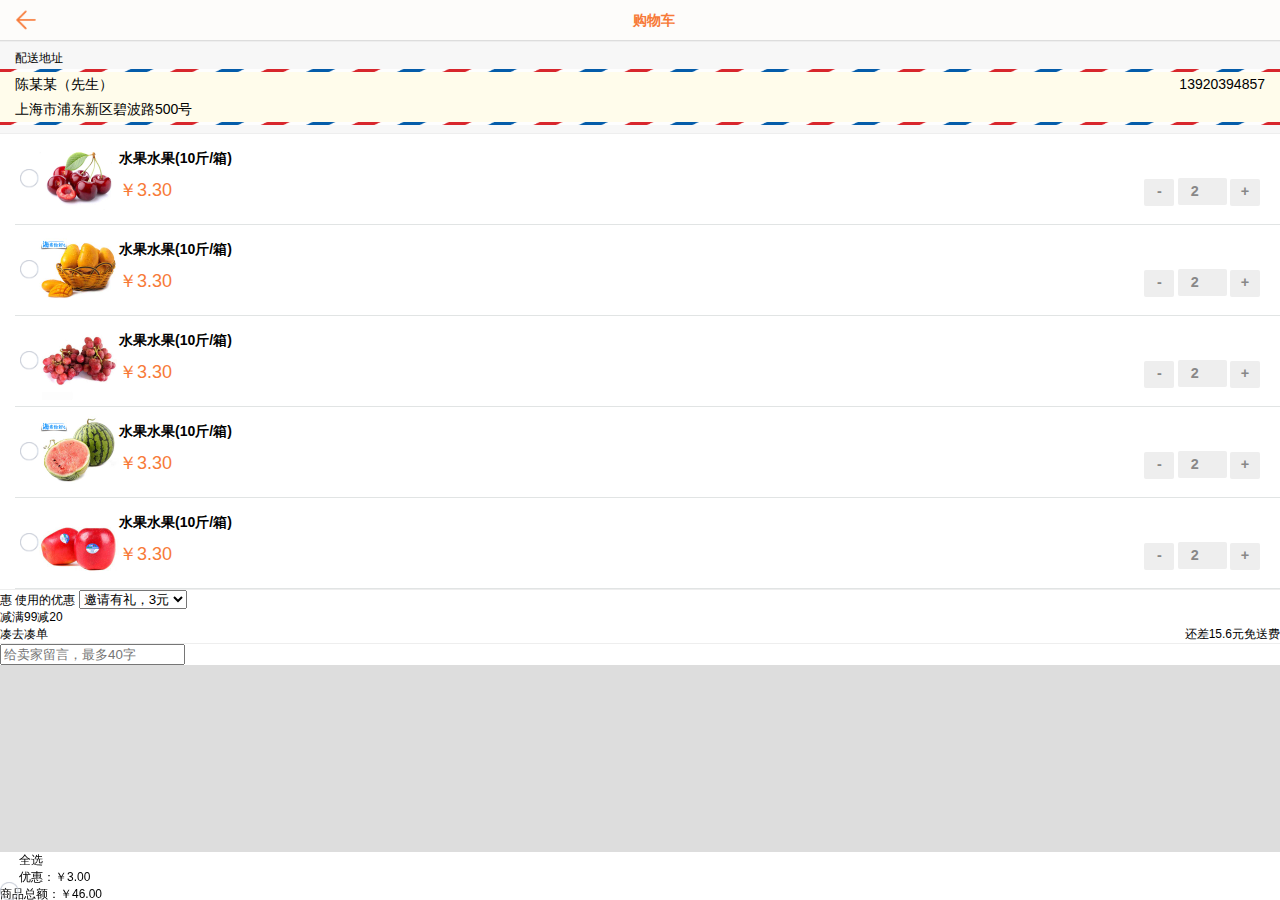
==== views/cart.html @ bbb14d95 "cart" ====
<!DOCTYPE html>
<html lang="zh">
<head>
    <meta charset="UTF-8">
    <meta name="viewport" content="width=device-width, initial-scale=1.0, maximum-scale=1.0, user-scalable=0">
    <meta name="apple-mobile-web-app-capable" content="yes"/>
    <meta name="format-detection" content="telephone=no"/>
    <link rel="stylesheet" href="../assets/css/reset.css">
    <link rel="stylesheet" href="../assets/css/style.css">
    <link rel="stylesheet" href="../libs/icheck/orange.css">

    <title>购物车</title>
</head>
<body>
<div class="header">
    <span class="ico ico-back pull-left"></span>
    <h3>购物车</h3>
</div>

<section class="delivery-wrapper">
    <p class="title">配送地址</p>
    <div class="delivery">
        <span class="name">陈某某（先生）</span>
        <span class="tel pull-right">13920394857</span>
        <span class="address clearfix">上海市浦东新区碧波路500号</span>
    </div>
</section>

<section class="cart-goods">
    <div class="cart-good clearfix">
        <input type="checkbox" class="select-single">
        <img src="../assets/img/570.jpg" alt="">
        <h3>水果水果(10斤/箱)</h3>
        <p class="price main-color">￥3.30</p>
        <div class="cart-btn-group">
            <span class="minus">-</span>
            <input class="quantity" type="number" value="2">
            <span class="plus">+</span>
        </div>
    </div>
    <div class="cart-good clearfix">
        <input type="checkbox" class="select-single">
        <img src="../assets/img/3427.jpg" alt="">
        <h3>水果水果(10斤/箱)</h3>
        <p class="price main-color">￥3.30</p>
        <div class="cart-btn-group">
            <span class="minus">-</span>
            <input class="quantity" type="number" value="2">
            <span class="plus">+</span>
        </div>
    </div>
    <div class="cart-good clearfix">
        <input type="checkbox" class="select-single">
        <img src="../assets/img/2932.jpg" alt="">
        <h3>水果水果(10斤/箱)</h3>
        <p class="price main-color">￥3.30</p>
        <div class="cart-btn-group">
            <span class="minus">-</span>
            <input class="quantity" type="number" value="2">
            <span class="plus">+</span>
        </div>
    </div>
    <div class="cart-good clearfix">
        <input type="checkbox" class="select-single">
        <img src="../assets/img/1264.jpg" alt="">
        <h3>水果水果(10斤/箱)</h3>
        <p class="price main-color">￥3.30</p>
        <div class="cart-btn-group">
            <span class="minus">-</span>
            <input class="quantity" type="number" value="2">
            <span class="plus">+</span>
        </div>
    </div>
    <div class="cart-good clearfix">
        <input type="checkbox" class="select-single">
        <img src="../assets/img/993.jpg" alt="">
        <h3>水果水果(10斤/箱)</h3>
        <p class="price main-color">￥3.30</p>
        <div class="cart-btn-group">
            <span class="minus">-</span>
            <input class="quantity" type="number" value="2">
            <span class="plus">+</span>
        </div>
    </div>
</section>

<section class="coupon">
    <ul>
        <li><span>惠</span> 使用的优惠 <select name="" id="">
            <option value="0">邀请有礼，3元</option>
        </select></li>
        <li><span>减</span>满99减20</li>
        <li><span>凑</span>去凑单 <span class="pull-right">还差15.6元免送费</span></li>
    </ul>
</section>

<section>
    <input type="text" placeholder="给卖家留言，最多40字">
</section>

<footer class="cart-footer">
    <input type="checkbox"><span>全选</span>
    <div>
        <p>优惠：￥3.00</p>
        <p>商品总额：￥46.00</p>
        <a href="" class="btn">去结算</a>
    </div>
</footer>

<script src="../libs/zepto/zepto.js"></script>
<!--<script src="../libs/jquery/dist/jquery.js"></script>-->
<script src="../libs/icheck/icheck.min.js"></script>
<script>
    $("input[type = checkbox]").iCheck({
        checkboxClass: 'icheckbox_square-orange',
        radioClass: 'iradio_square-orange',
//            increaseArea: '20%' // optional
    });

</script>
</body>
</html>
---- assets/css/style.css ----
body {
    background: #ddd;
    font-size: 12px;
}

header, .header {
    padding: 0 12px;
    height: 40px;
    line-height: 40px;
    text-align: center;
    color: #f77a38;
    background: #fdfcfa;
    border-bottom: 1px solid #ddd;
}

header a {
    height: inherit;
    font-size: 17px;
    color: #f77a38
}

.main-color, .active {
    color: #f77a38
}

.main-bg {
    color: #fff;
    background: #f77a38;
}

.ico {
    position: relative;
    top: 6px;
    display: inline-block;
    width: 28px;
    height: 28px;
    background: url('../img/icons.png');
    background-size: 100%;
}

.ico-message {
    background-position: 0 -28px;
}

.ico-back {
    background-position: 0 -308px;
}

.ico-search {
    position: absolute;
    top: 5px;
    z-index: 20;
    left: 5px;
    width: 20px;
    height: 20px;
    background: url('../img/icons.png') 0 -200px;
    background-size: 100%;
}

header .input-wrapper {
    position: relative;
    width: 60%;
    margin-top: 4px;
    display: inline-block;
    height: 30px;
    background: #fff;
    border: 1px solid #ddd;
    border-radius: 4px;
}

header input {
    position: absolute;
    font-size: 1.2em;
    width: 100%;
    padding-left: 30px;
    left: 0;
    height: 30px;
    border: 0;
}

.swiper-container {
    width: 640px;
    height: 310px;
}

.one {
    background: url('../img/banner1.jpg');
    background-size: 100%;
}

.two {
    background: url('../img/banner2.jpg');
    background-size: 100%;
}

.three {
    background: url('../img/banner3.jpg');
    background-size: 100%;
}

section {
    background: #fff;
    border-top: 1px solid #eee;
}

.menus {
    padding: 10px;
}

.menus a {
    display: inline-block;
    color: #333;
}

.menus li, .footer-menus li {
    float: left;
    width: 25%;
}

.menu {
    display: inline-block;
    width: 40px;
    height: 40px;
    background: url('../img/menu.png');
    background-size: 100%;
}

.menu-fruit {
    background-position: 0 -40px;
}

.menu-groupon {
    background-position: 0 -80px;
}

.menu-buyget {
    background-position: 0 -120px;
}

.ad {
    background: #eee;
    padding: 8px;
}

.marquee-sec {
    padding: 5px 10px;
    border-top: 1px solid #eee;
}

.notice {
    display: inline-block;
    padding: 0 3px;
    height: 20px;
    line-height: 20px;
}

.marquee-box {
    padding-left: 10px;
    height: 20px;
    line-height: 20px;
    overflow: hidden;
}

.marquee a {
    display: block;
    white-space: nowrap;
    text-overflow: ellipsis;
    overflow: hidden;
    color: #333;
}

.section-title {
    position: relative;
    padding: 5px 10px;
    height: 24px;
    line-height: 24px;
}

.section-title p {
    float: left;
    font-size: 18px;
}

.second-kill-goods {
    white-space: nowrap;
    overflow: scroll;
    padding-bottom: 5px;
}

.second-kill-goods img {
    width: 90%;
}

.second-kill-goods li {
    display: inline-block;
    width: 25%;
}

.second-kill-goods a {
    display: block;
    color: #333;
}

footer {
    border-top: 1px solid #ddd;
    background: #fff;
    height: 48px;
    position: fixed;
    bottom: 0;
    left: 0;
    right: 0;
}

.footer-menu {
    position: relative;
    top: 4px;
    display: inline-block;
    width: 28px;
    height: 28px;
    background: url('../img/icons.png');
    background-size: 100%;
}

.menu-home {
    background-position: 0 -196px;
}

.active .menu-home {
    background-position: 0 -168px;
}

.menu-cate {
    background-position: 0 -140px;
}

.active .menu-cate {
    background-position: 0 -112px;
}

.menu-cart {
    background-position: 0 -84px;
}

.active .menu-cart {
    background-position: 0 -56px;
}

.menu-me {
    background-position: 0 -252px;
}

.active .menu-me {
    background-position: 0 -224px;
}

footer a {
    display: block;
    color: #333;
}

.recomend {
    border-bottom: 1px solid #eee;
}

.good-desc {
    color: gray;
    font-size: 0.8em;
}

.good {
    width: 50%;
    float: left;
    position: relative;
    font-size: 16px;
}

.good a {
    display: block;
    border-top: 1px solid #eee;
    color: #333;
}

.good p {
    height: 18px;
    line-height: 18px;
}

.good:nth-child(even) a {
    border-right: 1px solid #eee;
}

s {
    margin-left: 4px;
    color: #333;
    font-size: 0.6em;
}

.ico-cart {
    position: absolute;
    border-radius: 2px;
    bottom: 60px;
    right: 5%;
    width: 25px;
    height: 25px;
    font-weight: 600;
    color: #888;
    font-size: 1.2em;
    background: #eee;
}

.time_left {
    /*display: none;*/
    position: absolute;
    right: 2.66666667%;
    top: 8px;
    z-index: 1;
    height: 20px;
    line-height: 20px;
    font-size: 0
}

.time_left .text {
    vertical-align: middle;
    font-size: 12px;
    color: #666
}

.time_left .num {
    position: relative;
    display: inline-block;
    width: 22px;
    height: 20px;
    margin: 0 3px;
    text-align: center;
    font-size: 14px;
    vertical-align: middle;
    color: #fff
}

.time_left .num:before, .time_left .num:after {
    content: '';
    position: absolute;
    left: 0;
    z-index: -1;
    width: 100%;
    height: 10px;
}

.time_left .num:before {
    top: 0;
    -webkit-border-radius: 4px 4px 0 0;
    border-radius: 4px 4px 0 0;
    background-color: #a3a3a3
}

.time_left .num:after {
    top: 10px;
    -webkit-border-radius: 0 0 4px 4px;
    border-radius: 0 0 4px 4px;
    background-color: #b6b6b6
}

.time_left .dot {
    position: relative;
    display: inline-block;
    width: 3px;
    height: 12px;
    vertical-align: middle
}

.time_left .dot:before, .time_left .dot:after {
    content: '';
    position: absolute;
    left: 0;
    width: 3px;
    height: 3px;
    -webkit-border-radius: 50%;
    border-radius: 50%;
    background-color: #bdbdbd
}

.time_left .dot:before {
    top: 0
}

.time_left .dot:after {
    bottom: 0
}

.main {
    margin-bottom: 58px;
}

/*cate.html*/
.cate-wrapper {
    width: 100% !important;
}

.cates {
    width: 25%;
    float: left;
    height: 100%;
    overflow: auto;
}

.active-cate {
    color: #f77a38;
    background: #fff;
}

.cates li {
    text-align: center;
    height: 40px;
    line-height: 40px;
}

.cate-goods {
    float: left;
    width: 75%;
    background: #fff;
    height: 100%;
    overflow: auto;
}

.cate-good {
    position: relative;
    border-bottom: 1px solid #ddd;
}

.cate-good img {
    float: left;
    width: 80px;
    height: 80px;
    padding: 5px;
}

.cate-good h3 {
    font-size: 14px;
    margin: 10px 0 2px;
}

.cate-good .price {
    position: absolute;
    bottom: 4px;
    left: 90px;
    font-size: 16px;
}

.cate-cart {
    position: absolute;
    border-radius: 2px;
    text-align: center;
    right: 5%;
    bottom: 5%;
    width: 25px;
    height: 25px;
    line-height: 25px;
    font-weight: 600;
    color: #888;
    font-size: 1.2em;
    background: #eee;
}

/*search.html*/

.search-main {
    padding: 0 15px;
    color: #909090;
}

.search-tag span {
    color: #4e4e4e;
    background: #fff;
    border: 1px solid #bbb;
    border-radius: 20px;
    padding: 0px 12px;
    margin: 5px;
    white-space: nowrap;
    font-size: 1.2em;
    height: 30px;
    line-height: 30px;
    display: inline-block;
}

.header h3 {
    margin: 0;
}

/*cart.html*/
.delivery-wrapper {
    background: #f7f7f7;
    padding: 8px 0;
}

.delivery-wrapper .title {
    padding-left: 15px;
    margin-bottom: 2px;
}

.delivery {
    font-size: 14px;
    line-height: 25px;
    background: #fffceb;
    padding: 0 15px;
    border-top: 3px solid transparent;
    border-bottom: 3px solid transparent;
    border-image: url('../img/envelope.png') 20 stretch;
}

.cart-goods {
    padding-left: 15px;
}

.cart-good {
    position: relative;
    border-bottom: 1px solid #e1e4e4;
    padding: 5px;
}

.cart-good h3 {
    margin: 10px;
}

.select-single {
    float: left;
}

.cart-good img {
    width: 80px;
    height: 80px;
    float: left;
}

.cart-good .price{
    font-size: 1.5em;
}

.cart-btn-group{
    position: absolute;
    right: 20px;
    bottom: 18px;
}

.cart-good .plus, .cart-good .minus, .cart-good .quantity {
    border-radius: 2px;
    text-align: center;
    display: inline-block;
    width: 30px;
    height: 27px;
    line-height: 25px;
    font-weight: 600;
    color: #888;
    font-size: 1.2em;
    background: #eee;
}

.cart-good .quantity {
    border: 0;
    width: 45px;
    height: 25px;
}

.icheckbox_square-orange{
    float: left;
    top: 30px;
}
---- libs/icheck/orange.css ----
/* iCheck plugin Square skin, blue
----------------------------------- */
.icheckbox_square-orange,
.iradio_square-orange {
    display: inline-block;
    *display: inline;
    vertical-align: middle;
    margin: 0;
    padding: 0;
    width: 19px;
    height: 19px;
    background: url(orange.png) no-repeat;
    background-size:200px;
    border: none;
    cursor: pointer;
}

.icheckbox_square-orange {
    background-position: 0 0;
}
.icheckbox_square-orange.hover {
    background-position: -20px 0;
}
.icheckbox_square-orange.checked {
    background-position: -40px 0;
}
.icheckbox_square-orange.disabled {
    background-position: -60px 0;
    cursor: default;
}
.icheckbox_square-orange.checked.disabled {
    background-position: -80px 0;
}

.iradio_square-orange {
    background-position: -100px 0;
}
.iradio_square-orange.hover {
    background-position: -120px 0;
}
.iradio_square-orange.checked {
    background-position: -140px 0;
}
.iradio_square-orange.disabled {
    background-position: -160px 0;
    cursor: default;
}
.iradio_square-orange.checked.disabled {
    background-position: -180px 0;
}

/* HiDPI support */
@media (-o-min-device-pixel-ratio: 5/4), (-webkit-min-device-pixel-ratio: 1.25), (min-resolution: 120dpi), (min-resolution: 1.25dppx) {
    .icheckbox_square-orange,
    .iradio_square-orange {
        background-image: url(orange@2x.png);
        -webkit-background-size: 200px 20px;
        background-size: 200px 20px;
    }
}
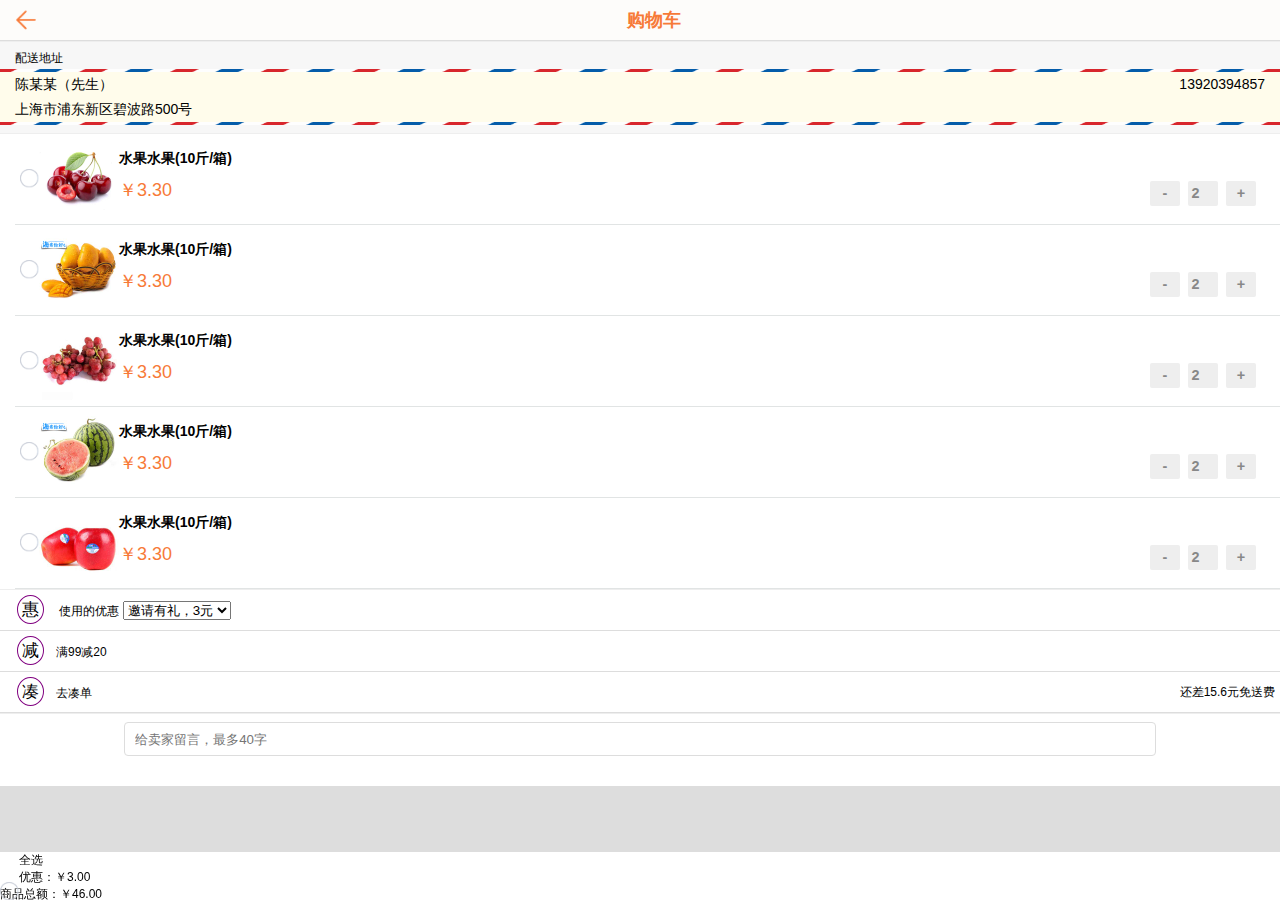
==== commit dec4b683: "cart" ====
--- a/views/cart.html
+++ b/views/cart.html
@@ -14,7 +14,7 @@
 <body>
 <div class="header">
     <span class="ico ico-back pull-left"></span>
-    <h3>购物车</h3>
+    <h2>购物车</h2>
 </div>
 
 <section class="delivery-wrapper">
@@ -86,15 +86,15 @@
 
 <section class="coupon">
     <ul>
-        <li><span>惠</span> 使用的优惠 <select name="" id="">
+        <li><span class="text-ico">惠</span> 使用的优惠 <select name="" id="">
             <option value="0">邀请有礼，3元</option>
         </select></li>
-        <li><span>减</span>满99减20</li>
-        <li><span>凑</span>去凑单 <span class="pull-right">还差15.6元免送费</span></li>
+        <li><span class="text-ico">减</span>满99减20</li>
+        <li><span class="text-ico">凑</span>去凑单 <span class="pull-right">还差15.6元免送费</span></li>
     </ul>
 </section>
 
-<section>
+<section class="message">
     <input type="text" placeholder="给卖家留言，最多40字">
 </section>
 
--- a/assets/css/style.css
+++ b/assets/css/style.css
@@ -483,7 +483,7 @@
     display: inline-block;
 }
 
-.header h3 {
+.header h2 {
     margin: 0;
 }
 
@@ -540,14 +540,17 @@
     position: absolute;
     right: 20px;
     bottom: 18px;
+    height: 25px;
 }
 
 .cart-good .plus, .cart-good .minus, .cart-good .quantity {
+    margin:0 4px;
+    float: left;
     border-radius: 2px;
     text-align: center;
     display: inline-block;
     width: 30px;
-    height: 27px;
+    height: 100%;
     line-height: 25px;
     font-weight: 600;
     color: #888;
@@ -557,8 +560,8 @@
 
 .cart-good .quantity {
     border: 0;
-    width: 45px;
     height: 25px;
+    padding: 0;
 }
 
 .icheckbox_square-orange{
@@ -566,4 +569,32 @@
     top: 30px;
 }
 
-
+.message{
+    margin-bottom: 48px;
+    padding: 8px 4px 30px 4px;
+    text-align: center;
+}
+
+.message input{
+    width: 80%;
+    height: 30px;
+    border: 1px solid #ddd;
+    border-radius: 4px;
+    padding-left: 10px;
+}
+
+.coupon li{
+    line-height: 30px;
+    height: 30px;
+    padding: 5px;
+    border-bottom: 1px solid #ddd;
+}
+
+.coupon .text-ico{
+    border: 1px solid purple;
+    border-radius: 50%;
+    padding: 4px;
+    font-size: 1.4em;
+    margin: 0px 12px;
+}
+
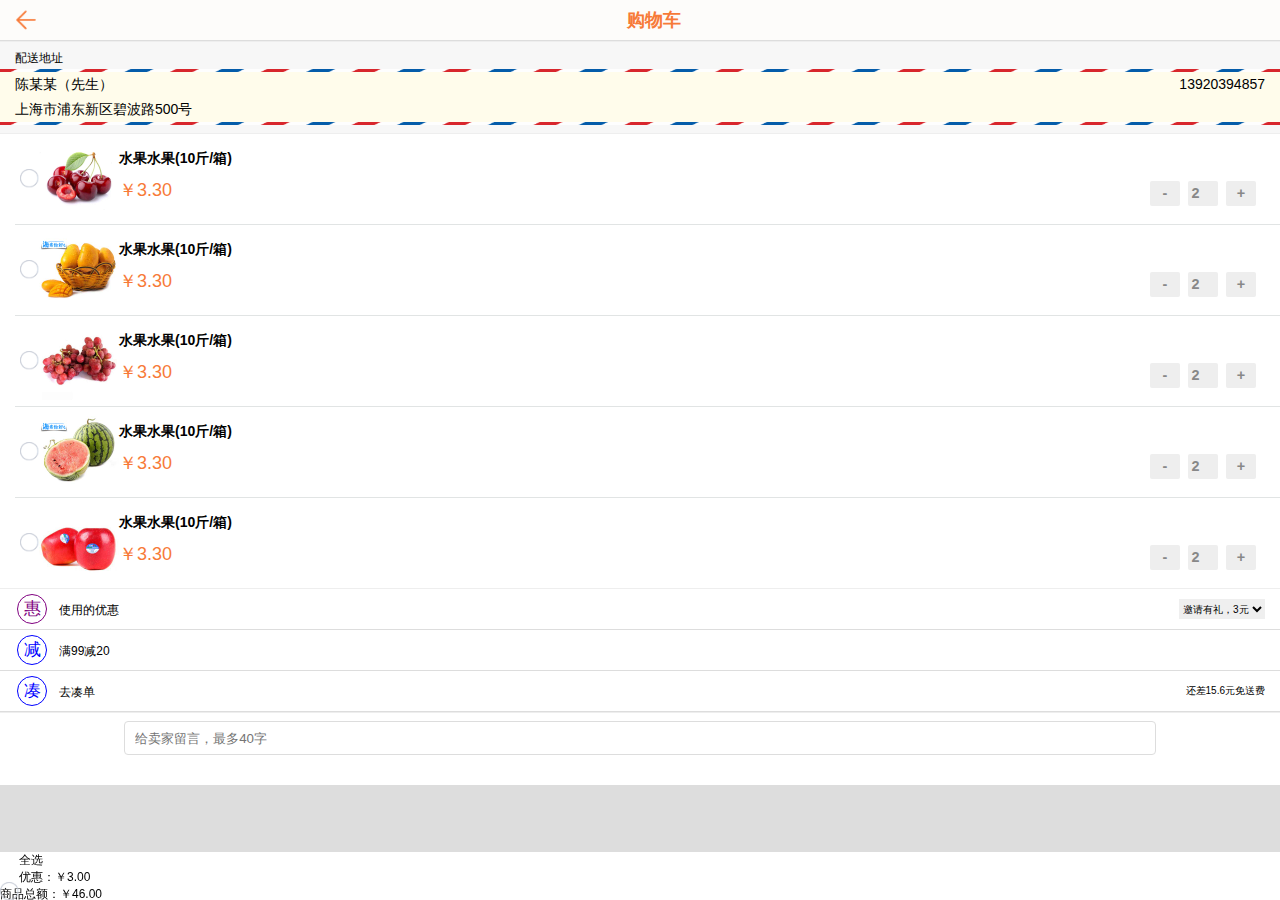
==== commit 8785365e: "cart" ====
--- a/views/cart.html
+++ b/views/cart.html
@@ -86,11 +86,13 @@
 
 <section class="coupon">
     <ul>
-        <li><span class="text-ico">惠</span> 使用的优惠 <select name="" id="">
-            <option value="0">邀请有礼，3元</option>
-        </select></li>
-        <li><span class="text-ico">减</span>满99减20</li>
-        <li><span class="text-ico">凑</span>去凑单 <span class="pull-right">还差15.6元免送费</span></li>
+        <li><span class="coupon text-ico">惠</span>使用的优惠
+            <select name="" id="" class="pull-right">
+                <option value="0">邀请有礼，3元</option>
+            </select></li>
+        <li><span class="free text-ico">减</span>满99减20</li>
+        <li><span class="join text-ico">凑</span>去凑单
+            <span class="pull-right join-tip">还差15.6元免送费</span></li>
     </ul>
 </section>
 
--- a/assets/css/style.css
+++ b/assets/css/style.css
@@ -517,6 +517,9 @@
     border-bottom: 1px solid #e1e4e4;
     padding: 5px;
 }
+.cart-good:last-child {
+    border-bottom: 0;
+}
 
 .cart-good h3 {
     margin: 10px;
@@ -591,10 +594,35 @@
 }
 
 .coupon .text-ico{
-    border: 1px solid purple;
+    display: inline-block;
+    width: 20px;
+    height: 20px;
+    text-align: center;
+    line-height: 20px;
     border-radius: 50%;
     padding: 4px;
     font-size: 1.4em;
     margin: 0px 12px;
 }
 
+.coupon .coupon{
+    border: 1px solid purple;
+    color: purple;
+}
+.coupon .free ,.coupon .join{
+    border: 1px solid blue;
+    color: blue;
+}
+
+.coupon select{
+    border: 0;
+    height: 20px;
+    margin: 5px 10px;
+    font-size: 10px;
+}
+
+.coupon .join-tip{
+    margin-right: 10px;
+    font-size: 10px;
+}
+
